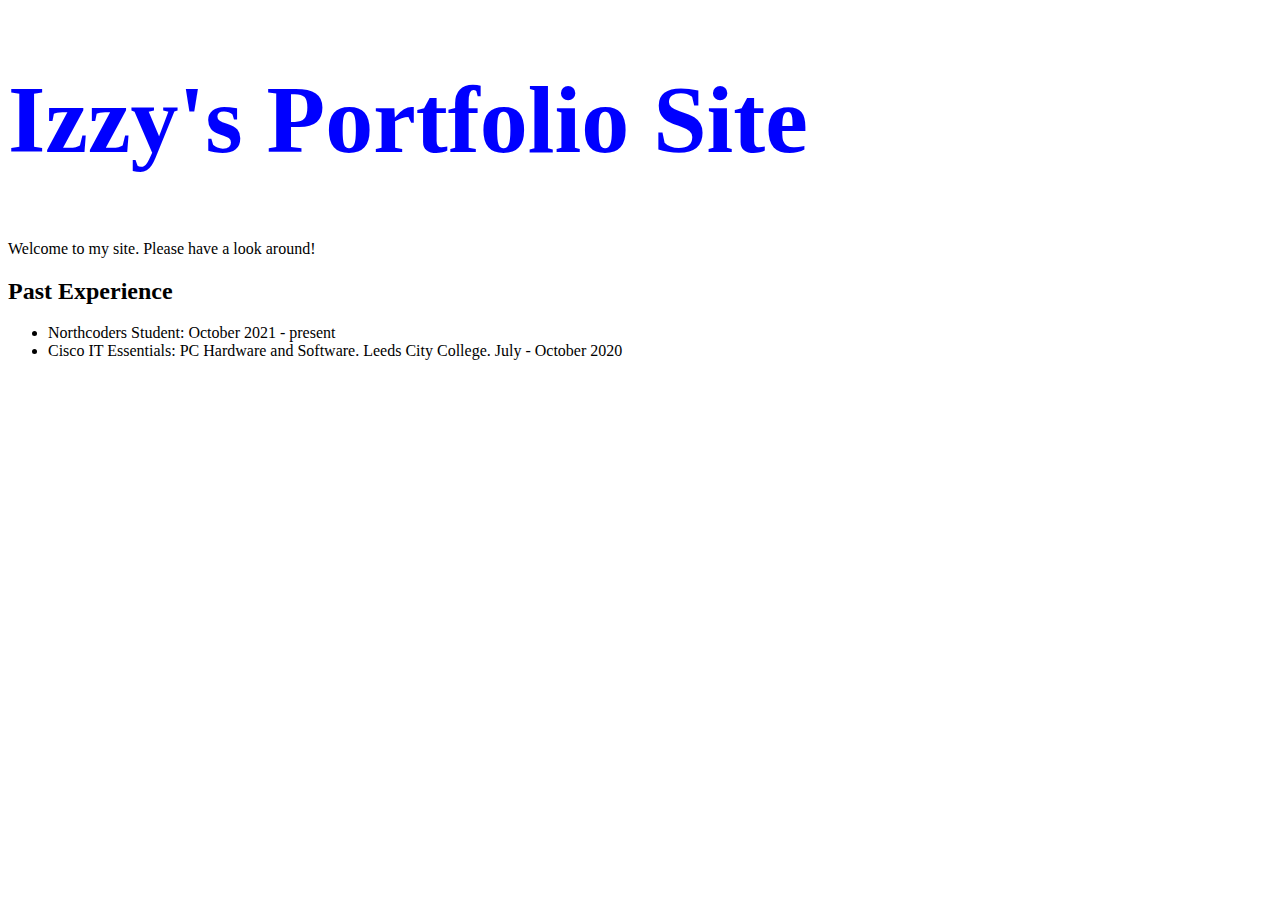
==== index.html @ 6ffa0f92 "start homepage content + styling" ====
<!DOCTYPE html>
<html lang="en">
<head>
    <meta charset="UTF-8">
    <meta http-equiv="X-UA-Compatible" content="IE=edge">
    <meta name="viewport" content="width=device-width, initial-scale=1.0">
    <title>Izzy's Portfolio</title>
    <link rel="stylesheet" href="index.css">
</head>
<body>
    <h1> Izzy's Portfolio Site</h1>
    <p> Welcome to my site. Please have a look around!</p>
    <h2>Past Experience</h2>
    <ul>
        <li> Northcoders Student: October 2021 - present</li>
        <li> Cisco IT Essentials: PC Hardware and Software. 
            Leeds City College. July - October 2020 </li>
    </ul>
</body>
</html>
---- index.css ----
h1{
    font-size: 72pt;
    color: blue;
}
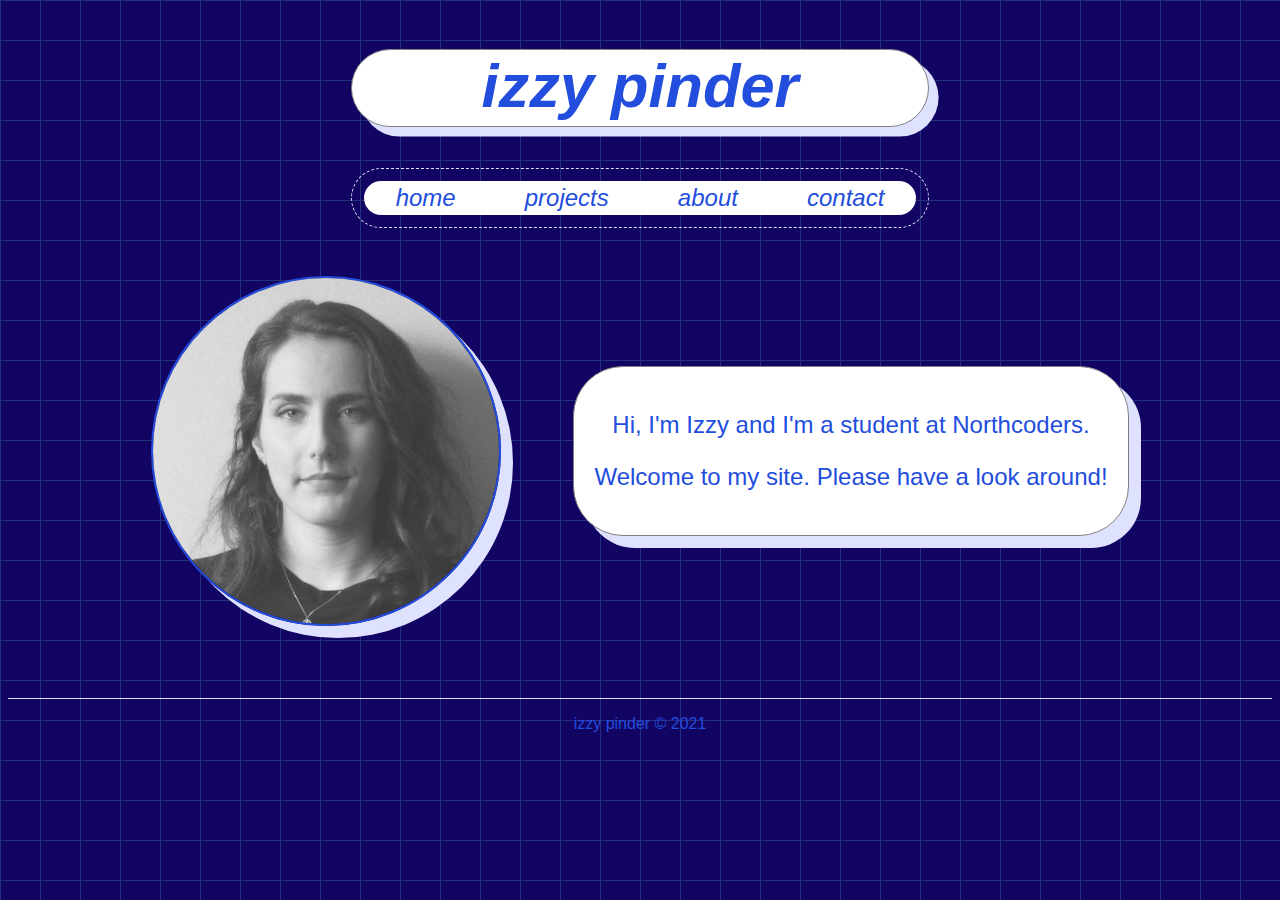
==== commit 1dedbbed: "first draft of a portfolio site with basic file structure, html and css" ====
--- a/index.html
+++ b/index.html
@@ -4,17 +4,33 @@
     <meta charset="UTF-8">
     <meta http-equiv="X-UA-Compatible" content="IE=edge">
     <meta name="viewport" content="width=device-width, initial-scale=1.0">
-    <title>Izzy's Portfolio</title>
+    <title>Izzy Pinder</title>
     <link rel="stylesheet" href="index.css">
 </head>
 <body>
-    <h1> Izzy's Portfolio Site</h1>
-    <p> Welcome to my site. Please have a look around!</p>
-    <h2>Past Experience</h2>
-    <ul>
-        <li> Northcoders Student: October 2021 - present</li>
-        <li> Cisco IT Essentials: PC Hardware and Software. 
-            Leeds City College. July - October 2020 </li>
-    </ul>
+    <header>
+        <h1 class="title"> izzy pinder</h1>
+        <div class="navigation">
+            <nav>
+            <a href="index.html" class="button">home</a>
+            <a href="projects.html">projects</a>
+            <a href="about.html">about</a>
+            <a href="contact.html">contact</a>
+            </nav>
+        </div>
+    </header>
+
+    <section>
+        <img class="pp" src="/images/profilepic.jpg" alt="A black and white photo of Izzy">
+        
+        <article class="note">
+            <p>Hi, I'm Izzy and I'm a student at Northcoders.</p>
+            <p> Welcome to my site. Please have a look around!</p>
+        </article>
+    </section>
+
+ <footer>
+     <p>izzy pinder © 2021</p>
+</footer>  
 </body>
 </html>--- a/index.css
+++ b/index.css
@@ -1,4 +1,225 @@
-h1{
-    font-size: 72pt;
-    color: blue;
-}+/* from w3*/
+* {
+  box-sizing: border-box;
+}
+
+html {
+  font-size: 18pt;
+}
+
+body {
+  display: flex;
+  flex-direction: column;
+  align-items: center;
+  font-family: Arial, Helvetica, sans-serif;
+  color: #224DDD;
+  background-color: #120462;
+  background-size: 40px 40px;
+  background-image:
+    linear-gradient(to right, #25307C 1px, transparent 1px),
+    linear-gradient(to bottom, #25307C 1px, transparent 1px);
+}
+
+.title {
+  font-size: 46pt;
+  background-color: white;
+  border-radius: 80px 80px;
+  border: solid 1px grey;
+  box-shadow: .4rem .4rem #DEE2FF;
+  padding-bottom: 5px;
+  text-align: center;
+
+}
+
+.navigation {
+  padding: 0.5rem;
+  border: dashed 1px #DEE2FF;
+  border-radius: 80px 80px;
+}
+
+header {
+  font-style: italic;
+}
+
+nav {
+  background-color: white;
+  border-radius: 80px 80px;
+  padding: 3px 0; 
+}
+
+nav a {
+  margin: 0 1.3rem;
+}
+
+a, a:hover, a:visited, a:active {
+  color: inherit;
+  text-decoration: none;
+ }
+
+/* .nav-link a:hover {
+    color:#ffedbb;
+    transform: translateY(-3px);
+} */
+
+.contact {
+  list-style-type: none;
+  text-align: left;
+  margin-right: 2rem;
+}
+
+/* Container for flexboxes */
+section {
+  display: flex;
+  justify-content: center;
+  align-items: center;
+  margin-bottom: 1rem;
+  flex-wrap: wrap;
+}
+
+.start-note {
+  display: flex;
+  justify-content: center;
+  align-items: flex-start;
+  margin-top: 1rem;
+  padding-bottom: 2rem;
+  flex-wrap: wrap;
+}
+
+/* Style img */
+
+.pp {
+  -webkit-flex: 1;
+  -ms-flex: 1;
+  flex: 1;
+  max-width: 350px;  
+  height: auto;  
+  border: solid 2px #224DDD;
+  border-radius: 50%;
+  box-shadow: .5rem .5rem #DEE2FF;
+  margin: 2rem 1rem 2rem 2rem;
+}
+
+/* Style the content */
+.note {
+  -webkit-flex: 3;
+  -ms-flex: 3;
+  flex: 3;
+  background-color: white;
+  padding: 20px;
+  border-radius: 50px 50px;
+  border: solid 1px grey;
+  box-shadow: .5rem .5rem #DEE2FF;
+  margin: 2rem;
+  text-align: center;
+}
+
+.about-note {
+  -webkit-flex: 3;
+  -ms-flex: 3;
+  flex: 3;
+  background-color: white;
+  padding: 20px;
+  border-radius: 50px 50px;
+  border: solid 1px grey;
+  margin: 1rem;
+  text-align: center;
+  max-width: 500px;
+  min-width: 300px;
+}
+
+.contact-note {
+  -webkit-flex: 3;
+  -ms-flex: 3;
+  flex: 3;
+  background-color: white;
+  padding: 20px;
+  border-radius: 50px 50px;
+  border: solid 1px grey;
+  box-shadow: .5rem .5rem #DEE2FF;
+  margin: 2rem;
+  text-align: center;
+}
+/* PROJECT PAGE WORKING OUT*/
+.box2 {
+  /* display: inline-block; */
+  max-width: 350px;
+  min-width: 150px;
+  height: auto;
+  margin: 0.5rem;
+}
+
+.project-img {
+  width: 90%;
+  border-style: solid;
+  border-color: #224DDD;
+  border-radius: 50%;
+  border-width: 2px;
+  box-shadow: .5rem .5rem #DEE2FF;
+  margin-bottom: 20px;
+}
+
+p {
+  text-align: center;
+}
+
+.project-desc {
+  border-style: solid;
+  background-color: white;
+  border-radius: 80px 80px;
+  border: solid 1px grey;
+  /* box-shadow: .5rem .5rem #DEE2FF; */
+  padding: 10px;
+  /* display: inline-block; */
+}
+
+i{
+  margin: 0 10px 10px 0;
+}
+
+footer {
+  width: 100%;
+  border-top: solid 1px #DEE2FF;
+  font-size: 12pt;
+}
+/* Responsive layout - makes the menu and the content (inside the section) sit on top of each other instead of next to each other */
+@media (max-width: 600px) {
+  section {
+    -webkit-flex-direction: column;
+    flex-direction: column;
+    align-items: center;
+  }
+
+  .title {
+    margin-right: .2rem;
+  }
+
+  .navigation {
+    padding: 0.2rem;
+    border: dashed 1px #DEE2FF;
+    border-radius: 80px 80px;
+  }
+  nav a {
+    margin: 0;
+    padding: 5px
+  }
+
+  .contact {
+    margin: 0 0 0 0;
+  }
+
+  .contact-note {
+    padding-left: 0;
+    margin-left: 0;
+    margin-right: 10px;
+  }
+
+  .about-note {
+    max-width: 90%;
+  }
+
+  .pp {
+    max-width: 300px;
+    margin: 1.5rem 0 1rem 0;
+    ;
+  }
+}
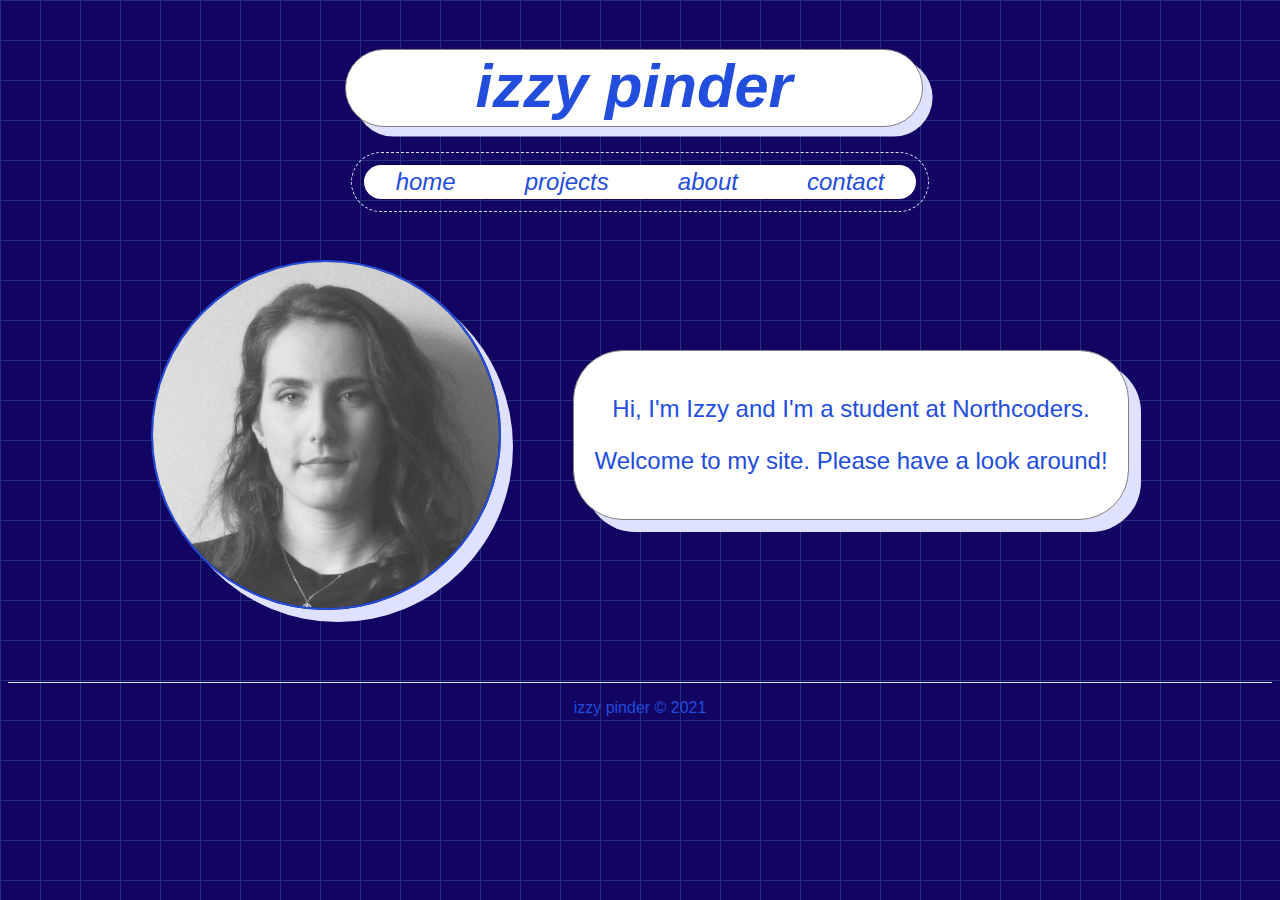
==== commit 8550dd6c: "added hover selector to nav items" ====
--- a/index.html
+++ b/index.html
@@ -9,13 +9,13 @@
 </head>
 <body>
     <header>
-        <h1 class="title"> izzy pinder</h1>
+        <h1 class="title">izzy pinder</h1>
         <div class="navigation">
             <nav>
-            <a href="index.html" class="button">home</a>
-            <a href="projects.html">projects</a>
-            <a href="about.html">about</a>
-            <a href="contact.html">contact</a>
+                <a href="index.html" class="nav-item">home</a>
+                <a href="projects.html" class="nav-item">projects</a>
+                <a href="about.html" class="nav-item">about</a>
+                <a href="contact.html" class="nav-item">contact</a>
             </nav>
         </div>
     </header>
--- a/index.css
+++ b/index.css
@@ -2,6 +2,7 @@
 * {
   box-sizing: border-box;
 }
+/* */
 
 html {
   font-size: 18pt;
@@ -28,7 +29,10 @@
   box-shadow: .4rem .4rem #DEE2FF;
   padding-bottom: 5px;
   text-align: center;
-
+  margin-bottom: 25px;
+  /* to centre title above the nav bar accounting for its box shadow */
+  position: relative;
+  right: 0.25rem;
 }
 
 .navigation {
@@ -51,15 +55,15 @@
   margin: 0 1.3rem;
 }
 
-a, a:hover, a:visited, a:active {
+a, a:visited, a:active {
   color: inherit;
   text-decoration: none;
  }
 
-/* .nav-link a:hover {
-    color:#ffedbb;
-    transform: translateY(-3px);
-} */
+.nav-item:hover {
+  background:#ffedbb;
+  border-radius: 80px 80px;
+}
 
 .contact {
   list-style-type: none;
@@ -140,7 +144,7 @@
   text-align: center;
 }
 /* PROJECT PAGE WORKING OUT*/
-.box2 {
+.p-box {
   /* display: inline-block; */
   max-width: 350px;
   min-width: 150px;
@@ -151,11 +155,16 @@
 .project-img {
   width: 90%;
   border-style: solid;
-  border-color: #224DDD;
+  border-color: #DEE2FF;
   border-radius: 50%;
   border-width: 2px;
-  box-shadow: .5rem .5rem #DEE2FF;
-  margin-bottom: 20px;
+  /* box-shadow: .5rem .5rem white; */
+  margin: 0 20px 20px 20px;
+}
+
+.proj-img {
+  width: 50%;
+  margin: 0 1rem 0 1.5rem;
 }
 
 p {
@@ -170,6 +179,20 @@
   /* box-shadow: .5rem .5rem #DEE2FF; */
   padding: 10px;
   /* display: inline-block; */
+}
+
+.project-icon {
+  border-style: solid;
+  background-color: white;
+  border-radius: 80px 80px;
+  border: solid 1px grey;
+  width: 50px;
+  padding: 10px 0 2px 10px;
+}
+
+.p-icons {
+  display: flex;
+  justify-content: space-evenly;
 }
 
 i{
